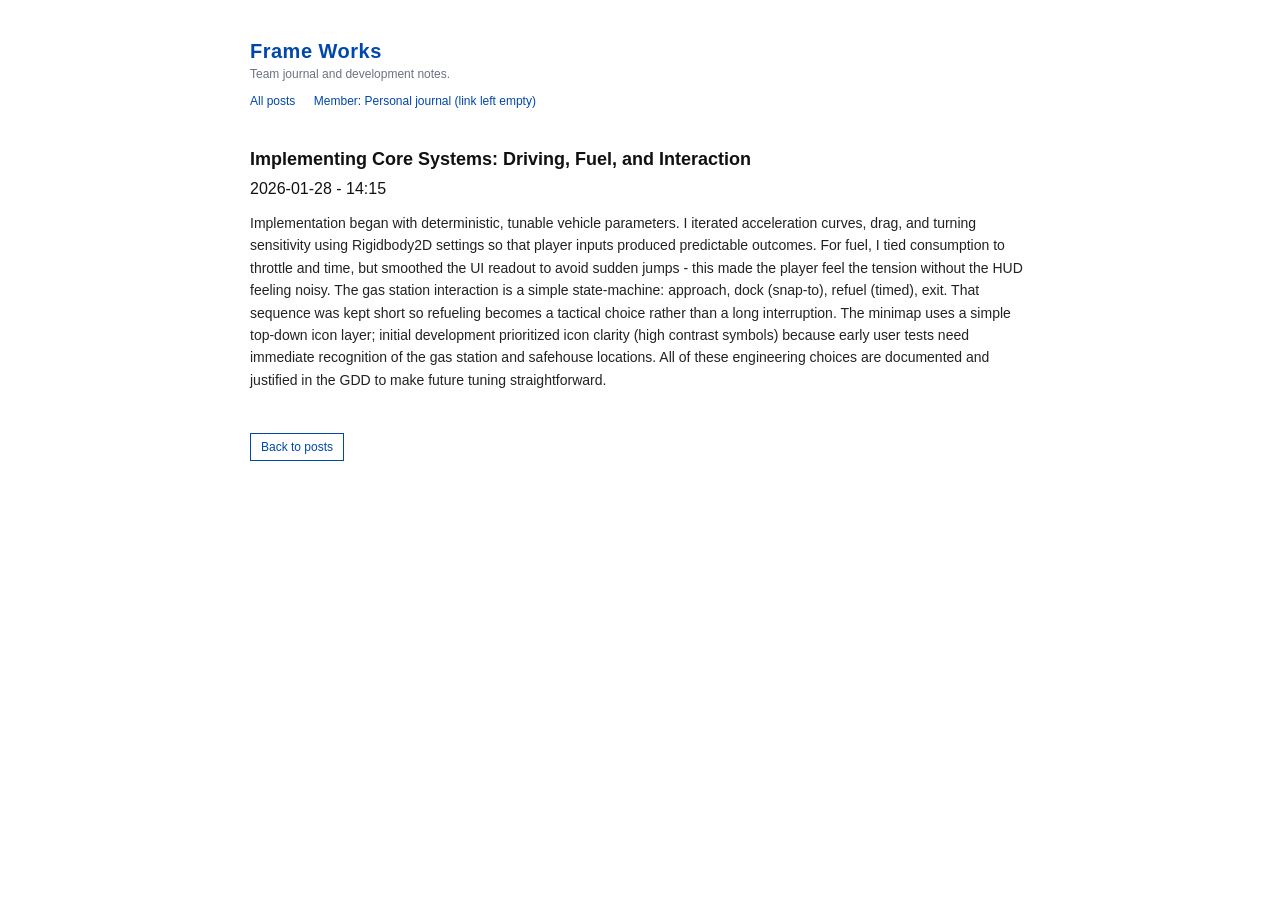
==== team-2.html @ 1a18d150 "Add files via upload" ====
<!doctype html>
<html lang="en">
    <head>
        <meta charset="utf-8">
        <meta name="viewport" content="width=device-width,initial-scale=1">
        <title>Implementing Core Systems: Driving, Fuel, and Interaction</title>
        <link rel="stylesheet" href="styles.css">
    </head>
    <body>
        <div class="wrap">
            <header>
                <div>
                    <h1>Frame Works</h1>
                    <div class="sub">Team journal and development notes.</div>
                </div>
                <nav>
                    <a href="index.html">All posts</a>
                    <a href>Member: Personal journal (link left empty)</a>
                </nav>
            </header>

            <main>
                <article class="post">
                    <h2>Implementing Core Systems: Driving, Fuel, and
                        Interaction</h2>
                    <div class="byline"><time>2026-01-28 - 14:15</time></div>

                    <div class="section">
                        <p>Implementation began with deterministic, tunable
                            vehicle parameters. I iterated acceleration curves,
                            drag, and turning sensitivity using Rigidbody2D
                            settings so that player inputs produced predictable
                            outcomes. For fuel, I tied consumption to throttle
                            and time, but smoothed the UI readout to avoid
                            sudden jumps - this made the player feel the tension
                            without the HUD feeling noisy. The gas station
                            interaction is a simple state-machine: approach,
                            dock (snap-to), refuel (timed), exit. That sequence
                            was kept short so refueling becomes a tactical
                            choice rather than a long interruption. The minimap
                            uses a simple top-down icon layer; initial
                            development prioritized icon clarity (high contrast
                            symbols) because early user tests need immediate
                            recognition of the gas station and safehouse
                            locations. All of these engineering choices are
                            documented and justified in the GDD to make future
                            tuning straightforward.</p>
                    </div>

                    <div style="margin-top:28px"><a class="button"
                            href="index.html">Back to posts</a></div>
                </article>
            </main>

            <div class="footer"></div>
        </div>
    </body>
</html>
---- styles.css ----
:root {
  --cobalt: #0047ab;
  --grey: #6b7280;
  --bg: #ffffff;
  --maxw: 820px;
}
* {
  box-sizing: border-box;
}
body {
  margin: 0;
  font-family: Helvetica, Arial, sans-serif;
  background: var(--bg);
  color: #111;
  display: flex;
  justify-content: center;
}
.wrap {
  width: 100%;
  max-width: var(--maxw);
  padding: 40px 20px;
}
header {
  margin-bottom: 40px;
}
h1 {
  font-size: 20px;
  letter-spacing: 0.5px;
  color: var(--cobalt);
  margin: 0;
}
.sub {
  font-size: 12px;
  color: var(--grey);
  margin-top: 4px;
}
nav {
  margin-top: 10px;
}
nav a {
  color: var(--cobalt);
  text-decoration: none;
  font-size: 12px;
  margin-right: 14px;
}
.list {
  display: flex;
  flex-direction: column;
  gap: 28px;
}
.item h2 {
  font-size: 16px;
  margin: 0 0 6px 0;
  font-weight: 600;
}

.links h2 {
  font-size: 13px;
  margin: 0 0 6px 0;
  font-weight: 600;
  display: inline;
}

.meta {
  font-size: 12px;
  color: var(--grey);
  margin-bottom: 6px;
}
.post h2 {
  font-size: 18px;
  margin: 0 0 10px 0;
}
.post p {
  line-height: 1.6;
  font-size: 14px;
  color: #222;
}
a.button {
  display: inline-block;
  margin-top: 14px;
  padding: 6px 10px;
  border: 1px solid var(--cobalt);
  color: var(--cobalt);
  text-decoration: none;
  font-size: 12px;
}
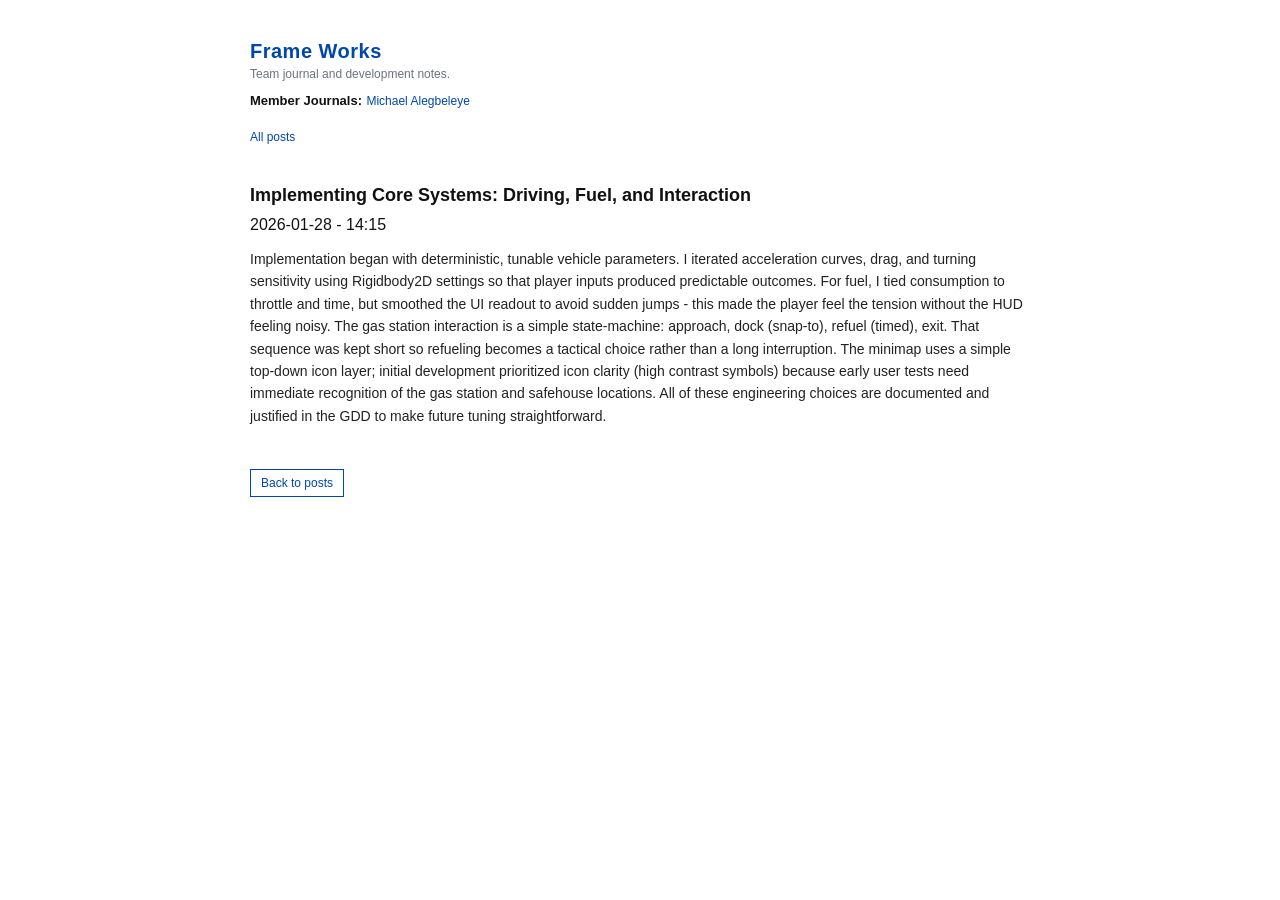
==== commit 0ccefafd: "Add files via upload" ====
--- a/team-2.html
+++ b/team-2.html
@@ -13,9 +13,15 @@
                     <h1>Frame Works</h1>
                     <div class="sub">Team journal and development notes.</div>
                 </div>
-                <nav>
+                <nav class="links">
+                    <div>
+                        <h2>Member Journals:</h2>
+                        <a
+                            href="https://alegbeleye.github.io/iat410-journal/">
+                            Michael Alegbeleye</a>
+                    </div>
+                    <br />
                     <a href="index.html">All posts</a>
-                    <a href>Member: Personal journal (link left empty)</a>
                 </nav>
             </header>
 
